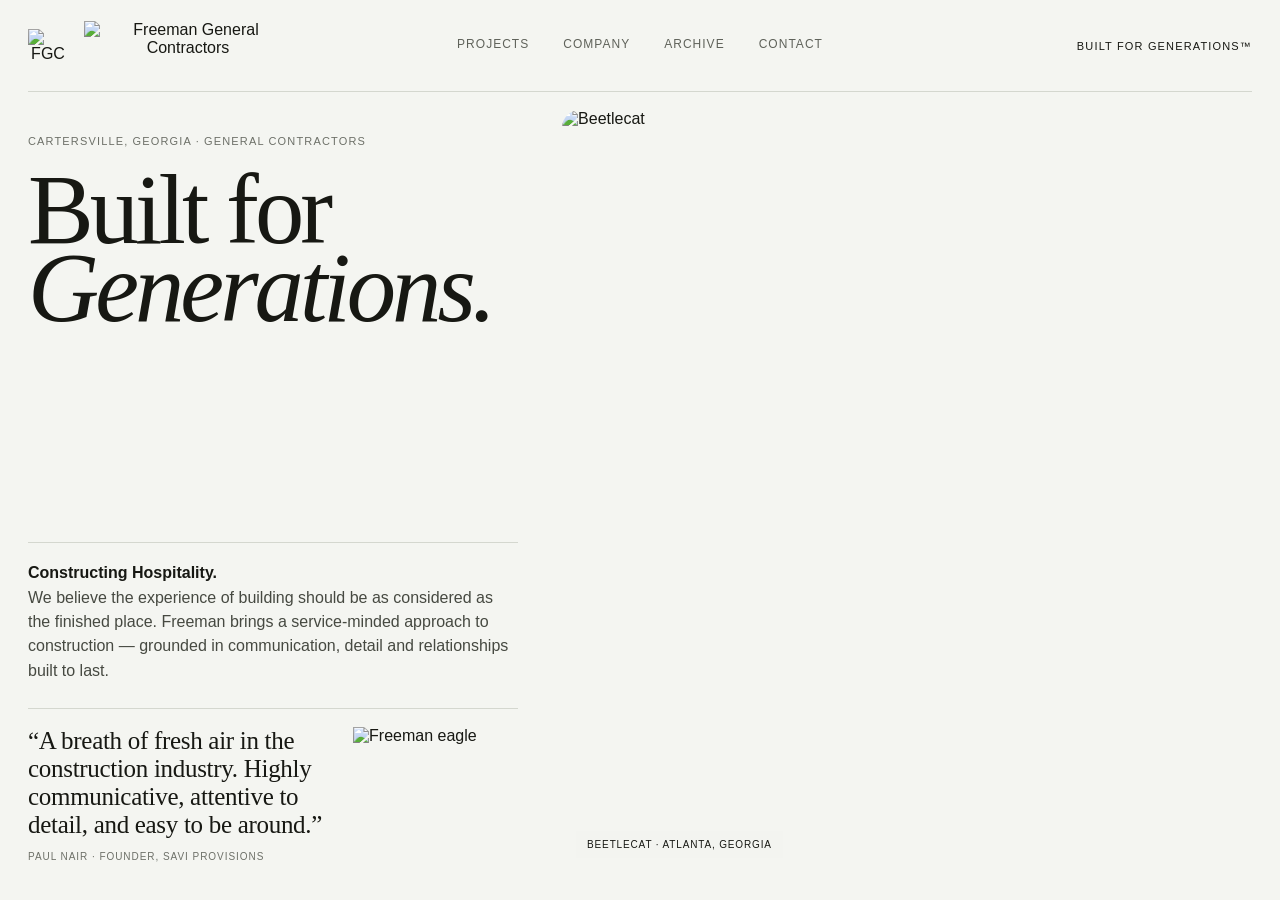
==== index.html @ c0920513 "Bump project audit assets" ====
<!doctype html>
<html lang="en">
<head>
<meta charset="utf-8">
<meta name="viewport" content="width=device-width,initial-scale=1,viewport-fit=cover">
<title>Freeman General Contractors — Built For Generations™</title>
<link rel="icon" href="favicon.ico?v=projectaudit1" sizes="any">
<link rel="icon" type="image/svg+xml" href="favicon.svg?v=projectaudit1">
<link rel="icon" type="image/png" sizes="32x32" href="favicon-32x32.png?v=projectaudit1">
<link rel="icon" type="image/png" sizes="16x16" href="favicon-16x16.png?v=projectaudit1">
<link rel="apple-touch-icon" sizes="180x180" href="apple-touch-icon.png?v=projectaudit1">
<link rel="shortcut icon" href="favicon.ico?v=projectaudit1">
<link rel="stylesheet" href="styles.css?v=projectaudit1">
</head>
<body>
<div class="site">
<header>
  <button class="brand" id="homeBtn" aria-label="Freeman General Contractors home"><img class="mark" src="https://cdn.prod.website-files.com/666b9585b7fd3bd24dfbba73/69010b8d9ae70d8e5846b9e2_FGC%20Logomark.svg" alt="FGC"><img class="logo" src="https://cdn.prod.website-files.com/666b9585b7fd3bd24dfbba73/6901620dbf625b7a19881f17_Freeman%20General%20Contractors%20Logotype.svg" alt="Freeman General Contractors" width="208" height="49"></button>
  <nav><button data-view="projects">Projects</button><button data-view="company">Company</button><button data-view="archive">Archive</button><button data-view="contact">Contact</button></nav>
  <div class="header-mark">Built For Generations™</div>
</header>
<main class="stage">
<section class="view active" id="home"><div class="home"><div class="home-copy"><div class="micro">Cartersville, Georgia · General Contractors</div><h1>Built for<br><em>Generations.</em></h1><div class="manifesto"><b>Constructing Hospitality.</b><br>We believe the experience of building should be as considered as the finished place. Freeman brings a service-minded approach to construction — grounded in communication, detail and relationships built to last.</div><div class="home-lower"><blockquote>“A breath of fresh air in the construction industry. Highly communicative, attentive to detail, and easy to be around.”<cite>Paul Nair · Founder, Savi Provisions</cite></blockquote><img src="https://cdn.prod.website-files.com/666b9585b7fd3bd24dfbba73/6904f319ecdcf81821e678cb_Red%20Freeman%20Eagle.svg" alt="Freeman eagle"></div></div><div class="home-image"><img src="https://cdn.prod.website-files.com/666b9585b7fd3bd24dfbba73/690112c66907ba02f5612747_Beetlecat%20Thumb%20Freeman%20General%20Contractors_HP.jpg" alt="Beetlecat"><div class="cap">Beetlecat · Atlanta, Georgia</div></div></div></section>
<section class="view" id="projects"><div class="projects"><aside class="proj-list"><div class="micro">Projects · 09</div><h2>Selected Work.</h2><div class="proj-list-items" id="projectList"></div><div class="proj-philosophy"><b>Constructing<br>Hospitality.</b><i>Built For Generations™</i></div></aside><section class="proj-info"><div class="micro" id="pTop"></div><h1 id="pName"></h1><div class="summary" id="pSummary"></div><img class="eagle" src="https://cdn.prod.website-files.com/666b9585b7fd3bd24dfbba73/6904f319ecdcf81821e678cb_Red%20Freeman%20Eagle.svg" alt=""><div class="quickfacts" id="quickfacts"></div><button class="fullrecord" id="recordOpen">View project record</button></section><section class="proj-image"><img id="pImage" alt=""><div class="cap" id="pCap"></div></section></div></section>
<section class="view" id="company"><div class="company"><section class="company-intro"><div class="micro">Company</div><h1>Relationships<br>are the bedrock.</h1><p>Respect, integrity and commitment shape every relationship — with <em>clients, craftspeople, suppliers, architects and engineers.</em></p><img src="https://cdn.prod.website-files.com/666b9585b7fd3bd24dfbba73/6904f319ecdcf81821e678cb_Red%20Freeman%20Eagle.svg" alt=""></section><section class="company-panel"><div class="subnav"><button class="active" data-sub="overview">Overview</button><button data-sub="services">Services</button><button data-sub="team">Founder</button><button data-sub="faqs">FAQs</button></div><div><div class="subview active" id="overview"><div class="overview-grid"><div><h3>Built through relationships.</h3><p>Freeman approaches every project with the same standards we value personally: respect, integrity and commitment. Strong work begins with trust — among the client, design team, trades and builder.</p></div><div><h3>Construction as service.</h3><p>Constructing Hospitality is our belief that how a project is built matters. Clear communication, thoughtful coordination and attention to detail should define the process as much as the finished work.</p></div></div></div><div class="subview" id="services"><div class="service-list" id="servicesList"></div></div><div class="subview" id="team"><div class="founder-layout"><div class="founder-photo"><img src="https://cdn.prod.website-files.com/666b9585b7fd3bd24dfbba73/6904f4355f384508023b1b5f_586fac66beb6bf631c2b0ccec63dc2b7_Gabe%20Freeman%20General%20Contractors_HP.jpg?v=verified" alt="Gabe Freeman"></div><div class="founder-copy"><div class="people-tabs" id="peopleTabs"></div><div class="person"><h3 id="personName"></h3><div class="role" id="personRole"></div><p id="personCopy"></p></div></div></div></div><div class="subview" id="faqs"><div class="faq-list" id="faqList"></div></div></div></section></div></section>
<section class="view" id="archive"><div class="archive"><div class="archive-head"><h1>Archive.</h1><span>From the field · ongoing</span></div><div class="archive-grid" id="archiveGrid"></div></div></section>
<section class="view" id="contact"><div class="contact"><section class="contact-copy"><div class="micro">Contact</div><h1>Tell us what<br>you’re building.</h1><p>Residential, commercial and hospitality projects begin with a conversation.</p><div class="contact-meta">Tel. 706.263.3348<br>gabe@freemangc.com<br><br>Cartersville, Georgia<br>Built For Generations™</div></section><section class="form"><input class="field" placeholder="Full Name*"><input class="field" placeholder="Email*"><input class="field full" placeholder="Phone Number*"><div class="ptype"><button class="active">Residential</button><button>Commercial</button><button>Other</button></div><textarea class="field full" placeholder="Tell us about the project"></textarea><button class="send">Send inquiry ↗</button></section></div></section>
<div class="record" id="record"><div class="record-gallery"><div class="record-main"><img id="recordMain" alt=""></div><div class="thumbs" id="thumbs"></div></div><div class="record-copy"><button class="record-close" id="recordClose">← Projects</button><div class="micro" id="recordTop"></div><h2 id="recordName"></h2><div class="desc" id="recordDesc"></div><div class="more" id="recordMore"></div><div class="record-quote" id="recordQuote"></div><div class="credits" id="credits"></div></div></div>
</main></div>
<script src="app.js?v=projectaudit1"></script>
<script>if(typeof people!=='undefined'){people.splice(1);if(window.peopleTabs)peopleTabs.innerHTML='';if(typeof showPerson==='function')showPerson(0);}</script>
</body></html>
---- styles.css ----
:root{--paper:#f4f5f1;--ink:#171813;--muted:#6d7068;--rule:#d4d7cf;--red:#ef3e23;--black:#11120e}
*{box-sizing:border-box}html,body{margin:0;width:100%;height:100%;overflow:hidden;background:var(--paper);color:var(--ink)}body{font-family:"Helvetica Neue",Helvetica,Arial,sans-serif;-webkit-font-smoothing:antialiased;font-kerning:normal;text-rendering:optimizeLegibility}button,input,textarea{font:inherit}button{cursor:pointer;color:inherit}.micro{font-size:11px;line-height:1.35;letter-spacing:.105em;text-transform:uppercase;color:var(--muted)}.site{height:100svh;min-height:720px;padding:0 28px;display:grid;grid-template-rows:92px 1fr}header{display:grid;grid-template-columns:1fr auto 1fr;align-items:center;border-bottom:1px solid var(--rule)}.brand{border:0;background:none;padding:0;justify-self:start;display:flex;align-items:center;gap:16px}.brand .mark{width:40px;height:auto;display:block;flex:none}.brand .logo{width:208px!important;height:49px!important;display:block;flex:none}nav{display:flex;gap:34px}nav button{border:0;background:none;padding:5px 0 8px;font-size:12px;letter-spacing:.085em;text-transform:uppercase;color:#5f625a;border-bottom:1px solid transparent}nav button.active{color:var(--ink);border-color:var(--red)}.header-mark{justify-self:end;font-size:11px;letter-spacing:.105em;text-transform:uppercase;color:var(--ink)}.stage{position:relative;min-height:0}.view{position:absolute;inset:0;opacity:0;pointer-events:none;transition:opacity .28s ease}.view.active{opacity:1;pointer-events:auto}.home{height:100%;display:grid;grid-template-columns:42% 58%;gap:20px;padding:18px 0 28px}.home-copy{padding:24px 24px 8px 0;display:flex;flex-direction:column}.home-copy h1{font-family:Baskerville,"Iowan Old Style",Georgia,serif;font-weight:400;font-size:clamp(80px,7.7vw,128px);line-height:.79;letter-spacing:-.04em;margin:22px 0 0;max-width:6.7ch}.home-copy h1 em{font-style:italic;font-weight:400}.home-copy .manifesto{margin-top:auto;border-top:1px solid var(--rule);padding-top:18px;max-width:560px;font-size:16px;line-height:1.52;color:#464941}.home-copy .manifesto b{color:var(--ink);font-weight:600}.home-lower{margin-top:25px;border-top:1px solid var(--rule);padding-top:18px;display:grid;grid-template-columns:1fr 165px;gap:28px;align-items:start}.home-lower blockquote{font-family:Baskerville,Georgia,serif;font-size:25px;line-height:1.12;letter-spacing:-.012em;margin:0}.home-lower cite{display:block;margin-top:11px;font:10px/1.4 Arial,sans-serif;letter-spacing:.095em;text-transform:uppercase;color:var(--muted)}.home-lower img{width:150px}.home-image{position:relative;overflow:hidden;border-radius:18px}.home-image img{width:100%;height:100%;object-fit:cover;display:block}.home-image .cap,.proj-image .cap{position:absolute;left:14px;bottom:14px;background:rgba(244,245,241,.94);padding:8px 11px;font-size:10px;letter-spacing:.085em;text-transform:uppercase}.projects{height:100%;display:grid;grid-template-columns:19% 31% 50%;padding-bottom:26px}.proj-list{padding:30px 28px 0 0;border-right:1px solid var(--rule);display:flex;flex-direction:column;min-height:0}.proj-list h2{font-family:Baskerville,Georgia,serif;font-size:34px;line-height:1;font-weight:400;letter-spacing:-.02em;margin:10px 0 18px}.proj-list-items{border-top:1px solid var(--rule)}.proj-btn{width:100%;height:43px;border:0;border-bottom:1px solid rgba(212,215,207,.72);background:none;padding:0;display:grid;grid-template-columns:24px 1fr;align-items:center;gap:4px;text-align:left}.proj-btn .n{font-size:9px;color:#999c94}.proj-btn .nm{font-family:Baskerville,Georgia,serif;font-size:14px;white-space:nowrap;overflow:hidden;text-overflow:ellipsis}.proj-btn.active .nm{color:var(--red)}.proj-philosophy{display:none}.proj-info{padding:34px 42px 14px;display:flex;flex-direction:column;min-width:0}.proj-info h1{font-family:Baskerville,Georgia,serif;font-size:clamp(68px,5.4vw,92px);line-height:.84;font-weight:400;letter-spacing:-.035em;margin:22px 0 25px;max-width:8ch}.proj-info .summary{font-size:16px;line-height:1.52;color:#484b43;max-width:500px;display:-webkit-box;-webkit-line-clamp:4;-webkit-box-orient:vertical;overflow:hidden}.proj-info .eagle{display:none}.quickfacts{margin-top:auto;border-top:1px solid var(--rule);display:grid;grid-template-columns:1fr 1fr;column-gap:30px}.qf{padding:14px 0 13px;border-bottom:1px solid var(--rule)}.qf:nth-child(n+3){display:none}.qf .k{font-size:10px;letter-spacing:.085em;text-transform:uppercase;color:var(--muted)}.qf .v{font-size:14px;line-height:1.25;margin-top:5px}.fullrecord{margin-top:18px;align-self:flex-start;border:0;background:none;padding:0;font-size:11px;letter-spacing:.075em;text-transform:uppercase}.fullrecord::after{content:' →';color:var(--red);font-size:14px}.proj-image{margin-top:18px;position:relative;overflow:hidden;border-radius:18px}.proj-image img{width:100%;height:100%;object-fit:cover;display:block;transition:opacity .18s}.record{position:absolute;inset:0;z-index:30;background:var(--paper);display:grid;grid-template-columns:62% 38%;opacity:0;pointer-events:none;transition:opacity .22s}.record.open{opacity:1;pointer-events:auto}.record-gallery{padding:18px 18px 26px 0;display:grid;grid-template-rows:1fr 112px;gap:8px;min-height:0}.record-main{overflow:hidden;border-radius:18px}.record-main img{width:100%;height:100%;object-fit:cover}.thumbs{display:grid;grid-template-columns:repeat(4,1fr);gap:8px}.thumb{border:0;padding:0;background:#ddd;overflow:hidden;border-radius:8px}.thumb img{width:100%;height:100%;object-fit:cover}.record-copy{border-left:1px solid var(--rule);padding:32px 34px 26px;display:flex;flex-direction:column}.record-close{align-self:flex-start;border:0;background:none;padding:0 0 5px;border-bottom:1px solid var(--ink);font-size:11px;letter-spacing:.09em;text-transform:uppercase}.record-copy h2{font-family:Baskerville,Georgia,serif;font-size:clamp(50px,4vw,70px);line-height:.88;font-weight:400;letter-spacing:-.028em;margin:32px 0 18px}.record-copy .desc{font-size:14px;line-height:1.55;color:#494c44}.record-copy .more{font-size:13px;line-height:1.55;color:#64675f;margin-top:10px}.record-quote{font-family:Baskerville,Georgia,serif;font-size:19px;line-height:1.22;margin-top:16px}.credits{margin-top:auto;border-top:1px solid var(--rule);padding-top:13px;display:grid;grid-template-columns:1fr 1fr;gap:11px 18px}.credit .k{font-size:10px;text-transform:uppercase;letter-spacing:.085em;color:var(--muted)}.credit .v{font-size:13px;margin-top:4px}.company{height:100%;display:grid;grid-template-columns:35% 65%;padding-bottom:26px}.company-intro{padding:38px 38px 22px 0;border-right:1px solid var(--rule);display:flex;flex-direction:column}.company-intro h1{font-family:Baskerville,Georgia,serif;font-size:clamp(56px,4.9vw,80px);line-height:.87;font-weight:400;letter-spacing:-.03em;margin:16px 0 26px}.company-intro p{font-family:Baskerville,Georgia,serif;font-size:26px;line-height:1.15;letter-spacing:-.012em}.company-intro p em{font-style:normal;color:var(--red)}.company-intro img{margin-top:auto;width:145px}.company-panel{padding:32px 0 0 38px;display:grid;grid-template-rows:44px 1fr}.subnav{display:flex;gap:24px;border-bottom:1px solid var(--rule)}.subnav button{border:0;background:none;padding:0 0 11px;font-size:11px;letter-spacing:.09em;text-transform:uppercase;color:var(--muted)}.subnav button.active{color:var(--red)}.subview{display:none;height:100%;padding-top:26px}.subview.active{display:block}.overview-grid{display:grid;grid-template-columns:1fr 1fr;gap:32px;height:100%}.overview-grid h3{font-family:Baskerville,Georgia,serif;font-size:33px;font-weight:400;margin:0 0 12px}.overview-grid p{font-size:15px;line-height:1.58;color:#50534b}.service-list{display:grid;grid-template-columns:1fr 1fr;gap:14px;height:100%}.service-card{border-top:1px solid var(--rule);padding:17px 16px 13px 0}.service-card h3{font-family:Baskerville,Georgia,serif;font-size:29px;font-weight:400;margin:0 0 12px}.service-card p{font-size:14px;line-height:1.55;color:#50534b}.founder-layout{height:100%;display:grid;grid-template-columns:48% 52%;gap:30px;min-height:0;align-items:center}.founder-photo{height:min(100%,620px);overflow:hidden;border-radius:16px;background:#ecece7;display:flex;align-items:center;justify-content:center}.founder-photo img{width:100%;height:100%;object-fit:contain;object-position:center center;display:block}.founder-copy{padding:10px 20px 20px 0;display:flex;flex-direction:column;justify-content:center}.people-tabs{display:none}.person h3{font-family:Baskerville,Georgia,serif;font-size:60px;font-weight:400;letter-spacing:-.028em;margin:0}.person .role{color:var(--red);font-size:11px;letter-spacing:.09em;text-transform:uppercase;margin:8px 0 19px}.person p{font-size:15px;line-height:1.58;color:#50534b;max-width:520px}.faq-list{display:grid;grid-template-columns:1fr 1fr;gap:0 34px}.faq-item{border-top:1px solid var(--rule);padding:15px 0}.faq-item h4{font-size:15px;margin:0 0 8px}.faq-item p{font-size:13px;line-height:1.55;color:#55584f;margin:0}.archive{height:100%;padding:20px 0 28px;display:grid;grid-template-rows:52px 1fr}.archive-head{display:flex;align-items:center;justify-content:space-between}.archive-head h1{font-family:Baskerville,Georgia,serif;font-size:36px;font-weight:400;margin:0}.archive-head span{font-size:11px;letter-spacing:.09em;text-transform:uppercase;color:var(--muted)}.archive-grid{display:grid;grid-template-columns:repeat(6,1fr);grid-template-rows:repeat(4,1fr);gap:7px;min-height:0}.archive-cell{border:0;padding:0;overflow:hidden;background:#ddd;position:relative;border-radius:8px}.archive-cell img{width:100%;height:100%;object-fit:cover;display:block}.archive-cell span{position:absolute;top:7px;left:7px;background:rgba(244,245,241,.92);padding:4px 6px;font-size:9px}.contact{height:100%;display:grid;grid-template-columns:46% 54%;padding:24px 0 30px}.contact-copy{padding:28px 54px 10px 0;border-right:1px solid var(--rule)}.contact-copy h1{font-family:Baskerville,Georgia,serif;font-size:clamp(64px,5.8vw,96px);line-height:.84;font-weight:400;letter-spacing:-.035em;margin:13px 0 24px}.contact-copy p{font-size:16px;line-height:1.55;color:#50534b;max-width:500px}.contact-meta{margin-top:42px;border-top:1px solid var(--rule);padding-top:17px;font-size:14px;line-height:1.85}.form{padding:30px 0 0 50px;display:grid;grid-template-columns:1fr 1fr;gap:19px 22px;align-content:start}.field{border:0;border-bottom:1px solid var(--rule);background:none;padding:11px 0;font-size:14px;outline:none}.field.full{grid-column:1/3}textarea.field{height:92px;resize:none}.ptype{grid-column:1/3;display:flex;gap:8px}.ptype button{border:1px solid var(--rule);background:none;padding:9px 13px;font-size:11px;text-transform:uppercase;letter-spacing:.085em}.ptype button.active{background:var(--ink);color:white}.send{grid-column:1/3;justify-self:start;border:0;background:var(--red);color:white;padding:12px 19px;font-size:11px;text-transform:uppercase;letter-spacing:.09em}@media(max-width:1000px){.site{padding:0 16px;grid-template-rows:84px 1fr}nav{gap:16px}.brand .logo{width:176px!important;height:auto!important}.projects{grid-template-columns:22% 32% 46%}.home{grid-template-columns:44% 56%}.home-copy h1{font-size:76px}.proj-info{padding-left:28px;padding-right:28px}.proj-info h1{font-size:62px}.founder-layout{grid-template-columns:46% 54%;gap:20px}.person h3{font-size:48px}}
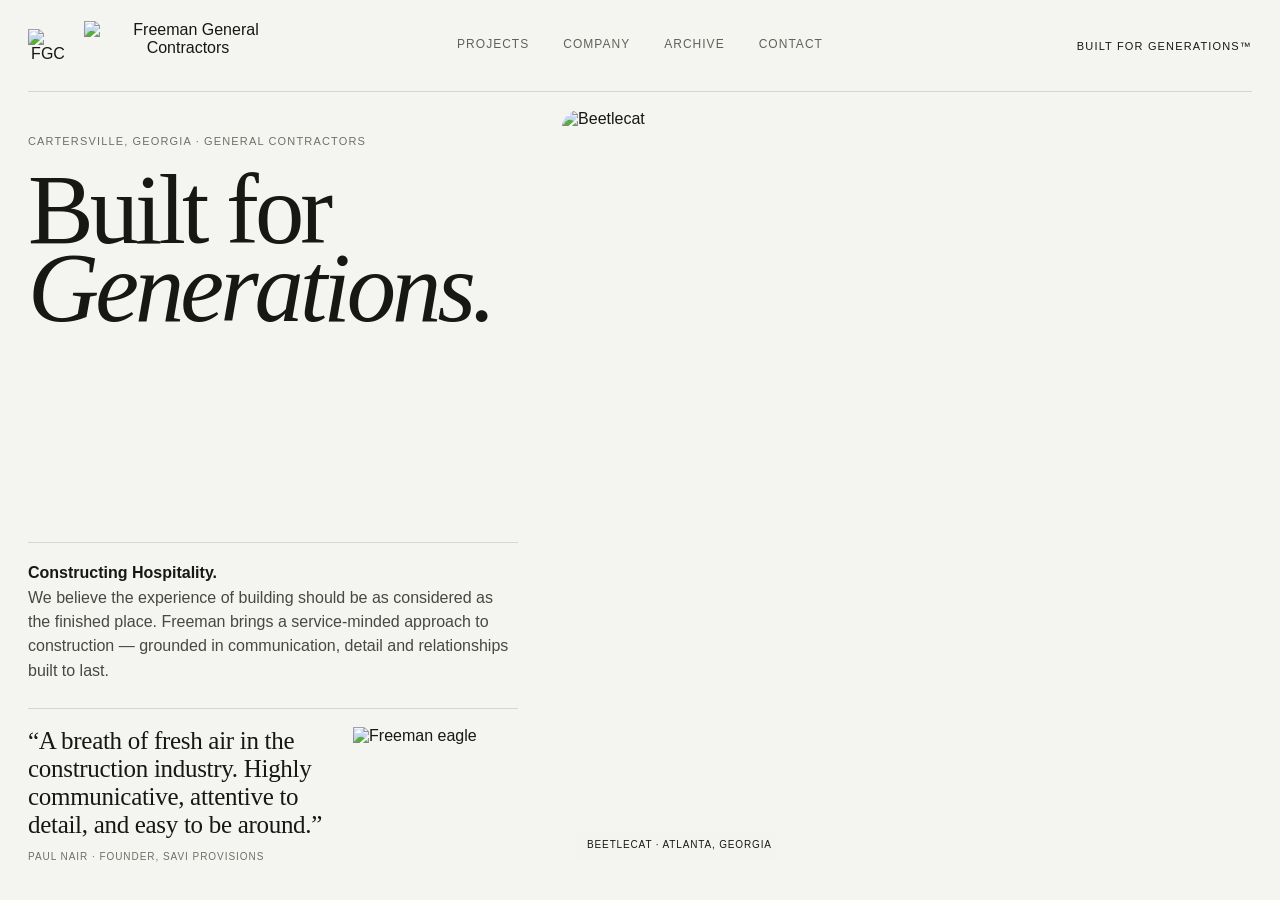
==== commit 5ef67720: "Remove project record CTA from visible Projects experience" ====
--- a/index.html
+++ b/index.html
@@ -4,13 +4,23 @@
 <meta charset="utf-8">
 <meta name="viewport" content="width=device-width,initial-scale=1,viewport-fit=cover">
 <title>Freeman General Contractors — Built For Generations™</title>
-<link rel="icon" href="favicon.ico?v=projectaudit1" sizes="any">
-<link rel="icon" type="image/svg+xml" href="favicon.svg?v=projectaudit1">
-<link rel="icon" type="image/png" sizes="32x32" href="favicon-32x32.png?v=projectaudit1">
-<link rel="icon" type="image/png" sizes="16x16" href="favicon-16x16.png?v=projectaudit1">
-<link rel="apple-touch-icon" sizes="180x180" href="apple-touch-icon.png?v=projectaudit1">
-<link rel="shortcut icon" href="favicon.ico?v=projectaudit1">
-<link rel="stylesheet" href="styles.css?v=projectaudit1">
+<link rel="icon" href="favicon.ico?v=projectflat3" sizes="any">
+<link rel="icon" type="image/svg+xml" href="favicon.svg?v=projectflat3">
+<link rel="icon" type="image/png" sizes="32x32" href="favicon-32x32.png?v=projectflat3">
+<link rel="icon" type="image/png" sizes="16x16" href="favicon-16x16.png?v=projectflat3">
+<link rel="apple-touch-icon" sizes="180x180" href="apple-touch-icon.png?v=projectflat3">
+<link rel="shortcut icon" href="favicon.ico?v=projectflat3">
+<link rel="stylesheet" href="styles.css?v=projectflat3">
+<style>
+.fullrecord,.record{display:none!important}
+.proj-info{padding-bottom:20px}
+.proj-info .summary{display:block;-webkit-line-clamp:unset;overflow:visible;max-width:500px;margin-bottom:12px}
+.project-commentary{font-family:Baskerville,Georgia,serif;font-size:17px;line-height:1.26;color:#6b6258;max-width:500px;margin:0 0 12px;padding-top:12px;border-top:1px solid rgba(212,215,207,.75)}
+.project-quote{font-family:Baskerville,Georgia,serif;font-size:16px;line-height:1.25;font-style:italic;color:#2d2f29;max-width:500px;margin:0 0 10px}
+.quickfacts{margin-top:auto;grid-template-columns:1fr 1fr;column-gap:24px}
+.qf{padding:8px 0 7px}.qf:nth-child(n+3){display:block}.qf .k{font-size:9px}.qf .v{font-size:12px;line-height:1.2}
+@media(max-width:1000px){.project-commentary{font-size:15px}.project-quote{font-size:14px}.qf:nth-child(n+5){display:none}}
+</style>
 </head>
 <body>
 <div class="site">
@@ -21,12 +31,22 @@
 </header>
 <main class="stage">
 <section class="view active" id="home"><div class="home"><div class="home-copy"><div class="micro">Cartersville, Georgia · General Contractors</div><h1>Built for<br><em>Generations.</em></h1><div class="manifesto"><b>Constructing Hospitality.</b><br>We believe the experience of building should be as considered as the finished place. Freeman brings a service-minded approach to construction — grounded in communication, detail and relationships built to last.</div><div class="home-lower"><blockquote>“A breath of fresh air in the construction industry. Highly communicative, attentive to detail, and easy to be around.”<cite>Paul Nair · Founder, Savi Provisions</cite></blockquote><img src="https://cdn.prod.website-files.com/666b9585b7fd3bd24dfbba73/6904f319ecdcf81821e678cb_Red%20Freeman%20Eagle.svg" alt="Freeman eagle"></div></div><div class="home-image"><img src="https://cdn.prod.website-files.com/666b9585b7fd3bd24dfbba73/690112c66907ba02f5612747_Beetlecat%20Thumb%20Freeman%20General%20Contractors_HP.jpg" alt="Beetlecat"><div class="cap">Beetlecat · Atlanta, Georgia</div></div></div></section>
-<section class="view" id="projects"><div class="projects"><aside class="proj-list"><div class="micro">Projects · 09</div><h2>Selected Work.</h2><div class="proj-list-items" id="projectList"></div><div class="proj-philosophy"><b>Constructing<br>Hospitality.</b><i>Built For Generations™</i></div></aside><section class="proj-info"><div class="micro" id="pTop"></div><h1 id="pName"></h1><div class="summary" id="pSummary"></div><img class="eagle" src="https://cdn.prod.website-files.com/666b9585b7fd3bd24dfbba73/6904f319ecdcf81821e678cb_Red%20Freeman%20Eagle.svg" alt=""><div class="quickfacts" id="quickfacts"></div><button class="fullrecord" id="recordOpen">View project record</button></section><section class="proj-image"><img id="pImage" alt=""><div class="cap" id="pCap"></div></section></div></section>
+<section class="view" id="projects"><div class="projects"><aside class="proj-list"><div class="micro">Projects · 09</div><h2>Selected Work.</h2><div class="proj-list-items" id="projectList"></div><div class="proj-philosophy"><b>Constructing<br>Hospitality.</b><i>Built For Generations™</i></div></aside><section class="proj-info"><div class="micro" id="pTop"></div><h1 id="pName"></h1><div class="summary" id="pSummary"></div><div class="project-commentary" id="pDetails"></div><div class="project-quote" id="pQuote"></div><img class="eagle" src="https://cdn.prod.website-files.com/666b9585b7fd3bd24dfbba73/6904f319ecdcf81821e678cb_Red%20Freeman%20Eagle.svg" alt=""><div class="quickfacts" id="quickfacts"></div><button class="fullrecord" id="recordOpen" tabindex="-1" aria-hidden="true"></button></section><section class="proj-image"><img id="pImage" alt=""><div class="cap" id="pCap"></div></section></div></section>
 <section class="view" id="company"><div class="company"><section class="company-intro"><div class="micro">Company</div><h1>Relationships<br>are the bedrock.</h1><p>Respect, integrity and commitment shape every relationship — with <em>clients, craftspeople, suppliers, architects and engineers.</em></p><img src="https://cdn.prod.website-files.com/666b9585b7fd3bd24dfbba73/6904f319ecdcf81821e678cb_Red%20Freeman%20Eagle.svg" alt=""></section><section class="company-panel"><div class="subnav"><button class="active" data-sub="overview">Overview</button><button data-sub="services">Services</button><button data-sub="team">Founder</button><button data-sub="faqs">FAQs</button></div><div><div class="subview active" id="overview"><div class="overview-grid"><div><h3>Built through relationships.</h3><p>Freeman approaches every project with the same standards we value personally: respect, integrity and commitment. Strong work begins with trust — among the client, design team, trades and builder.</p></div><div><h3>Construction as service.</h3><p>Constructing Hospitality is our belief that how a project is built matters. Clear communication, thoughtful coordination and attention to detail should define the process as much as the finished work.</p></div></div></div><div class="subview" id="services"><div class="service-list" id="servicesList"></div></div><div class="subview" id="team"><div class="founder-layout"><div class="founder-photo"><img src="https://cdn.prod.website-files.com/666b9585b7fd3bd24dfbba73/6904f4355f384508023b1b5f_586fac66beb6bf631c2b0ccec63dc2b7_Gabe%20Freeman%20General%20Contractors_HP.jpg?v=verified" alt="Gabe Freeman"></div><div class="founder-copy"><div class="people-tabs" id="peopleTabs"></div><div class="person"><h3 id="personName"></h3><div class="role" id="personRole"></div><p id="personCopy"></p></div></div></div></div><div class="subview" id="faqs"><div class="faq-list" id="faqList"></div></div></div></section></div></section>
 <section class="view" id="archive"><div class="archive"><div class="archive-head"><h1>Archive.</h1><span>From the field · ongoing</span></div><div class="archive-grid" id="archiveGrid"></div></div></section>
 <section class="view" id="contact"><div class="contact"><section class="contact-copy"><div class="micro">Contact</div><h1>Tell us what<br>you’re building.</h1><p>Residential, commercial and hospitality projects begin with a conversation.</p><div class="contact-meta">Tel. 706.263.3348<br>gabe@freemangc.com<br><br>Cartersville, Georgia<br>Built For Generations™</div></section><section class="form"><input class="field" placeholder="Full Name*"><input class="field" placeholder="Email*"><input class="field full" placeholder="Phone Number*"><div class="ptype"><button class="active">Residential</button><button>Commercial</button><button>Other</button></div><textarea class="field full" placeholder="Tell us about the project"></textarea><button class="send">Send inquiry ↗</button></section></div></section>
-<div class="record" id="record"><div class="record-gallery"><div class="record-main"><img id="recordMain" alt=""></div><div class="thumbs" id="thumbs"></div></div><div class="record-copy"><button class="record-close" id="recordClose">← Projects</button><div class="micro" id="recordTop"></div><h2 id="recordName"></h2><div class="desc" id="recordDesc"></div><div class="more" id="recordMore"></div><div class="record-quote" id="recordQuote"></div><div class="credits" id="credits"></div></div></div>
+<div class="record" id="record" aria-hidden="true"><div class="record-gallery"><div class="record-main"><img id="recordMain" alt=""></div><div class="thumbs" id="thumbs"></div></div><div class="record-copy"><button class="record-close" id="recordClose">← Projects</button><div class="micro" id="recordTop"></div><h2 id="recordName"></h2><div class="desc" id="recordDesc"></div><div class="more" id="recordMore"></div><div class="record-quote" id="recordQuote"></div><div class="credits" id="credits"></div></div></div>
 </main></div>
-<script src="app.js?v=projectaudit1"></script>
-<script>if(typeof people!=='undefined'){people.splice(1);if(window.peopleTabs)peopleTabs.innerHTML='';if(typeof showPerson==='function')showPerson(0);}</script>
+<script src="app.js?v=projectflat3"></script>
+<script>
+if(typeof people!=='undefined'){people.splice(1);if(window.peopleTabs)peopleTabs.innerHTML='';if(typeof showPerson==='function')showPerson(0);}
+if(typeof projects!=='undefined'){
+  showProject=function(i){
+    current=i;const p=projects[i];
+    [...plist.children].forEach((b,j)=>b.classList.toggle('active',j===i));
+    pTop.textContent=`${p.location} · ${p.type} · Project ${String(i+1).padStart(2,'0')} / 09`;
+    pName.textContent=p.name;pSummary.textContent=p.summary||'';pDetails.textContent=p.details||'';pDetails.style.display=p.details?'block':'none';pQuote.textContent=p.quote?`“${p.quote}”`:'';pQuote.style.display=p.quote?'block':'none';pImage.style.opacity=0;setTimeout(()=>{pImage.src=p.images[0];pImage.style.opacity=1},60);pCap.textContent=`${p.name} · ${p.location}`;quickfacts.innerHTML=p.credits.map(x=>`<div class="qf"><div class="k">${x[0]}</div><div class="v">${x[1]}</div></div>`).join('');
+  };showProject(current||0);
+}
+</script>
 </body></html>
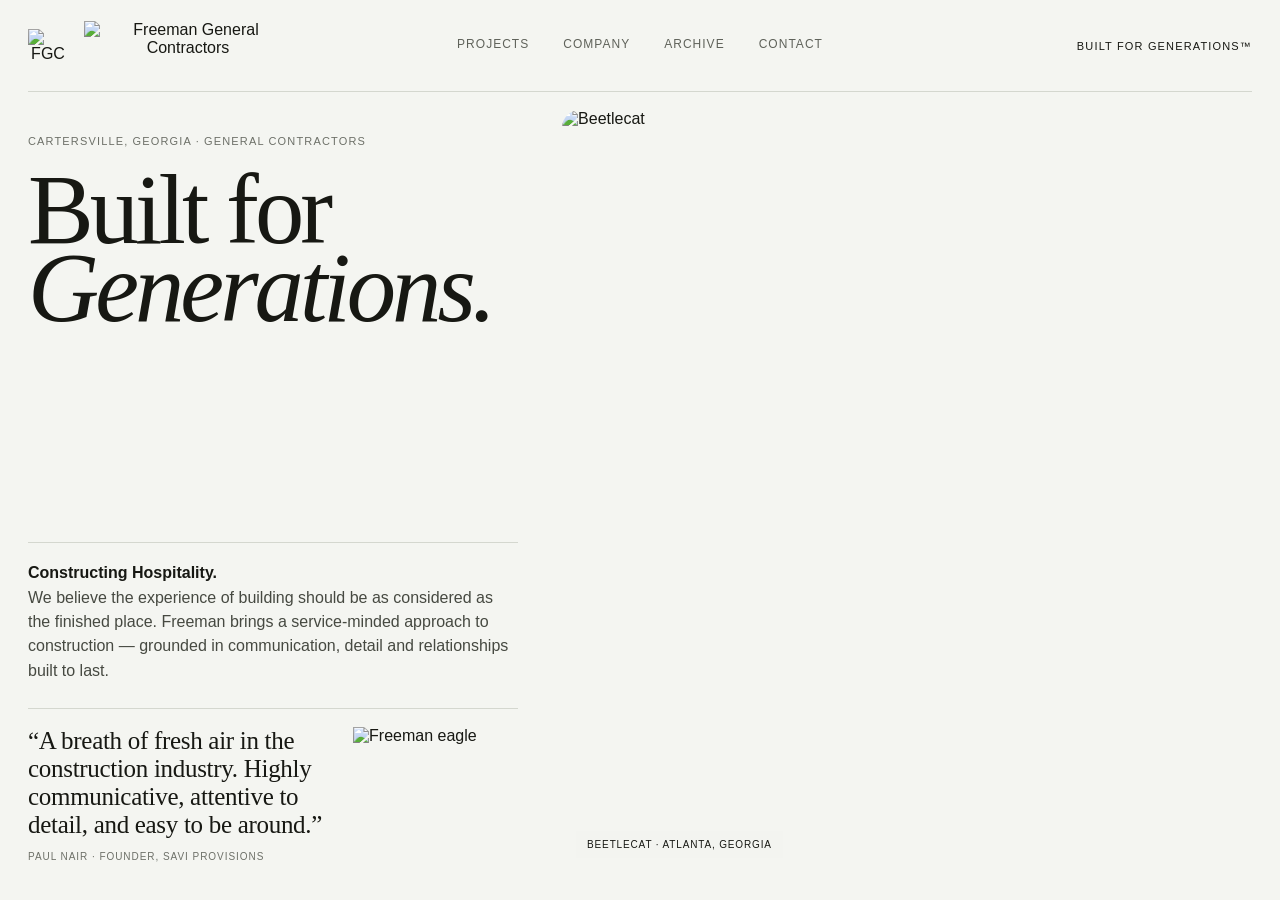
==== commit 5072fdeb: "Remove project record UI completely" ====
--- a/index.html
+++ b/index.html
@@ -4,15 +4,14 @@
 <meta charset="utf-8">
 <meta name="viewport" content="width=device-width,initial-scale=1,viewport-fit=cover">
 <title>Freeman General Contractors — Built For Generations™</title>
-<link rel="icon" href="favicon.ico?v=projectflat3" sizes="any">
-<link rel="icon" type="image/svg+xml" href="favicon.svg?v=projectflat3">
-<link rel="icon" type="image/png" sizes="32x32" href="favicon-32x32.png?v=projectflat3">
-<link rel="icon" type="image/png" sizes="16x16" href="favicon-16x16.png?v=projectflat3">
-<link rel="apple-touch-icon" sizes="180x180" href="apple-touch-icon.png?v=projectflat3">
-<link rel="shortcut icon" href="favicon.ico?v=projectflat3">
-<link rel="stylesheet" href="styles.css?v=projectflat3">
+<link rel="icon" href="favicon.ico?v=projectflat4" sizes="any">
+<link rel="icon" type="image/svg+xml" href="favicon.svg?v=projectflat4">
+<link rel="icon" type="image/png" sizes="32x32" href="favicon-32x32.png?v=projectflat4">
+<link rel="icon" type="image/png" sizes="16x16" href="favicon-16x16.png?v=projectflat4">
+<link rel="apple-touch-icon" sizes="180x180" href="apple-touch-icon.png?v=projectflat4">
+<link rel="shortcut icon" href="favicon.ico?v=projectflat4">
+<link rel="stylesheet" href="styles.css?v=projectflat4">
 <style>
-.fullrecord,.record{display:none!important}
 .proj-info{padding-bottom:20px}
 .proj-info .summary{display:block;-webkit-line-clamp:unset;overflow:visible;max-width:500px;margin-bottom:12px}
 .project-commentary{font-family:Baskerville,Georgia,serif;font-size:17px;line-height:1.26;color:#6b6258;max-width:500px;margin:0 0 12px;padding-top:12px;border-top:1px solid rgba(212,215,207,.75)}
@@ -31,13 +30,15 @@
 </header>
 <main class="stage">
 <section class="view active" id="home"><div class="home"><div class="home-copy"><div class="micro">Cartersville, Georgia · General Contractors</div><h1>Built for<br><em>Generations.</em></h1><div class="manifesto"><b>Constructing Hospitality.</b><br>We believe the experience of building should be as considered as the finished place. Freeman brings a service-minded approach to construction — grounded in communication, detail and relationships built to last.</div><div class="home-lower"><blockquote>“A breath of fresh air in the construction industry. Highly communicative, attentive to detail, and easy to be around.”<cite>Paul Nair · Founder, Savi Provisions</cite></blockquote><img src="https://cdn.prod.website-files.com/666b9585b7fd3bd24dfbba73/6904f319ecdcf81821e678cb_Red%20Freeman%20Eagle.svg" alt="Freeman eagle"></div></div><div class="home-image"><img src="https://cdn.prod.website-files.com/666b9585b7fd3bd24dfbba73/690112c66907ba02f5612747_Beetlecat%20Thumb%20Freeman%20General%20Contractors_HP.jpg" alt="Beetlecat"><div class="cap">Beetlecat · Atlanta, Georgia</div></div></div></section>
-<section class="view" id="projects"><div class="projects"><aside class="proj-list"><div class="micro">Projects · 09</div><h2>Selected Work.</h2><div class="proj-list-items" id="projectList"></div><div class="proj-philosophy"><b>Constructing<br>Hospitality.</b><i>Built For Generations™</i></div></aside><section class="proj-info"><div class="micro" id="pTop"></div><h1 id="pName"></h1><div class="summary" id="pSummary"></div><div class="project-commentary" id="pDetails"></div><div class="project-quote" id="pQuote"></div><img class="eagle" src="https://cdn.prod.website-files.com/666b9585b7fd3bd24dfbba73/6904f319ecdcf81821e678cb_Red%20Freeman%20Eagle.svg" alt=""><div class="quickfacts" id="quickfacts"></div><button class="fullrecord" id="recordOpen" tabindex="-1" aria-hidden="true"></button></section><section class="proj-image"><img id="pImage" alt=""><div class="cap" id="pCap"></div></section></div></section>
+<section class="view" id="projects"><div class="projects"><aside class="proj-list"><div class="micro">Projects · 09</div><h2>Selected Work.</h2><div class="proj-list-items" id="projectList"></div><div class="proj-philosophy"><b>Constructing<br>Hospitality.</b><i>Built For Generations™</i></div></aside><section class="proj-info"><div class="micro" id="pTop"></div><h1 id="pName"></h1><div class="summary" id="pSummary"></div><div class="project-commentary" id="pDetails"></div><div class="project-quote" id="pQuote"></div><img class="eagle" src="https://cdn.prod.website-files.com/666b9585b7fd3bd24dfbba73/6904f319ecdcf81821e678cb_Red%20Freeman%20Eagle.svg" alt=""><div class="quickfacts" id="quickfacts"></div></section><section class="proj-image"><img id="pImage" alt=""><div class="cap" id="pCap"></div></section></div></section>
 <section class="view" id="company"><div class="company"><section class="company-intro"><div class="micro">Company</div><h1>Relationships<br>are the bedrock.</h1><p>Respect, integrity and commitment shape every relationship — with <em>clients, craftspeople, suppliers, architects and engineers.</em></p><img src="https://cdn.prod.website-files.com/666b9585b7fd3bd24dfbba73/6904f319ecdcf81821e678cb_Red%20Freeman%20Eagle.svg" alt=""></section><section class="company-panel"><div class="subnav"><button class="active" data-sub="overview">Overview</button><button data-sub="services">Services</button><button data-sub="team">Founder</button><button data-sub="faqs">FAQs</button></div><div><div class="subview active" id="overview"><div class="overview-grid"><div><h3>Built through relationships.</h3><p>Freeman approaches every project with the same standards we value personally: respect, integrity and commitment. Strong work begins with trust — among the client, design team, trades and builder.</p></div><div><h3>Construction as service.</h3><p>Constructing Hospitality is our belief that how a project is built matters. Clear communication, thoughtful coordination and attention to detail should define the process as much as the finished work.</p></div></div></div><div class="subview" id="services"><div class="service-list" id="servicesList"></div></div><div class="subview" id="team"><div class="founder-layout"><div class="founder-photo"><img src="https://cdn.prod.website-files.com/666b9585b7fd3bd24dfbba73/6904f4355f384508023b1b5f_586fac66beb6bf631c2b0ccec63dc2b7_Gabe%20Freeman%20General%20Contractors_HP.jpg?v=verified" alt="Gabe Freeman"></div><div class="founder-copy"><div class="people-tabs" id="peopleTabs"></div><div class="person"><h3 id="personName"></h3><div class="role" id="personRole"></div><p id="personCopy"></p></div></div></div></div><div class="subview" id="faqs"><div class="faq-list" id="faqList"></div></div></div></section></div></section>
 <section class="view" id="archive"><div class="archive"><div class="archive-head"><h1>Archive.</h1><span>From the field · ongoing</span></div><div class="archive-grid" id="archiveGrid"></div></div></section>
 <section class="view" id="contact"><div class="contact"><section class="contact-copy"><div class="micro">Contact</div><h1>Tell us what<br>you’re building.</h1><p>Residential, commercial and hospitality projects begin with a conversation.</p><div class="contact-meta">Tel. 706.263.3348<br>gabe@freemangc.com<br><br>Cartersville, Georgia<br>Built For Generations™</div></section><section class="form"><input class="field" placeholder="Full Name*"><input class="field" placeholder="Email*"><input class="field full" placeholder="Phone Number*"><div class="ptype"><button class="active">Residential</button><button>Commercial</button><button>Other</button></div><textarea class="field full" placeholder="Tell us about the project"></textarea><button class="send">Send inquiry ↗</button></section></div></section>
-<div class="record" id="record" aria-hidden="true"><div class="record-gallery"><div class="record-main"><img id="recordMain" alt=""></div><div class="thumbs" id="thumbs"></div></div><div class="record-copy"><button class="record-close" id="recordClose">← Projects</button><div class="micro" id="recordTop"></div><h2 id="recordName"></h2><div class="desc" id="recordDesc"></div><div class="more" id="recordMore"></div><div class="record-quote" id="recordQuote"></div><div class="credits" id="credits"></div></div></div>
 </main></div>
-<script src="app.js?v=projectflat3"></script>
+<script>
+window.recordOpen={};window.recordClose={};window.record={classList:{add(){},remove(){}}};
+</script>
+<script src="app.js?v=projectflat4"></script>
 <script>
 if(typeof people!=='undefined'){people.splice(1);if(window.peopleTabs)peopleTabs.innerHTML='';if(typeof showPerson==='function')showPerson(0);}
 if(typeof projects!=='undefined'){
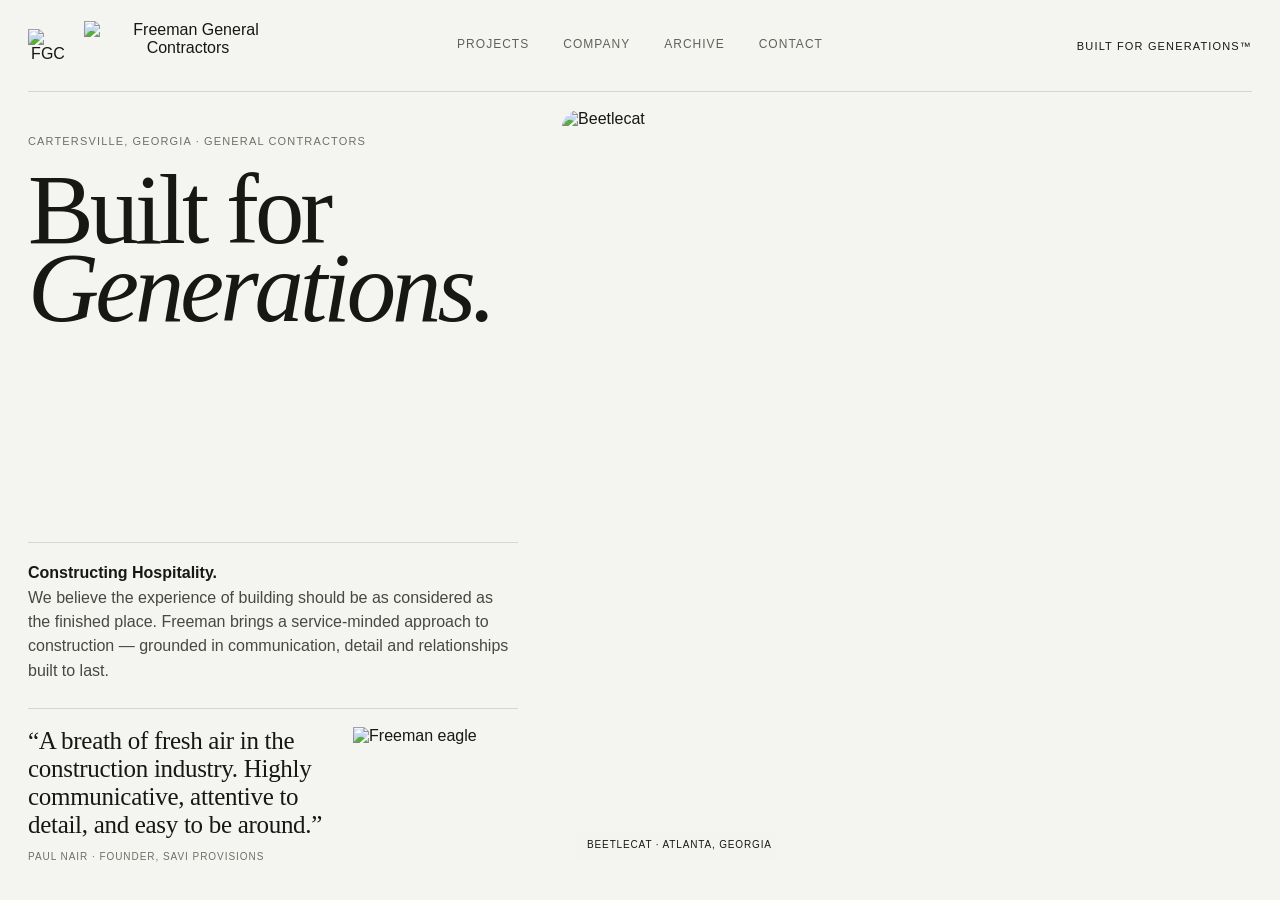
==== commit 955dd870: "Move project facts beneath photography" ====
--- a/index.html
+++ b/index.html
@@ -4,21 +4,29 @@
 <meta charset="utf-8">
 <meta name="viewport" content="width=device-width,initial-scale=1,viewport-fit=cover">
 <title>Freeman General Contractors — Built For Generations™</title>
-<link rel="icon" href="favicon.ico?v=projectflat4" sizes="any">
-<link rel="icon" type="image/svg+xml" href="favicon.svg?v=projectflat4">
-<link rel="icon" type="image/png" sizes="32x32" href="favicon-32x32.png?v=projectflat4">
-<link rel="icon" type="image/png" sizes="16x16" href="favicon-16x16.png?v=projectflat4">
-<link rel="apple-touch-icon" sizes="180x180" href="apple-touch-icon.png?v=projectflat4">
-<link rel="shortcut icon" href="favicon.ico?v=projectflat4">
-<link rel="stylesheet" href="styles.css?v=projectflat4">
+<link rel="icon" href="favicon.ico?v=projectfacts1" sizes="any">
+<link rel="icon" type="image/svg+xml" href="favicon.svg?v=projectfacts1">
+<link rel="icon" type="image/png" sizes="32x32" href="favicon-32x32.png?v=projectfacts1">
+<link rel="icon" type="image/png" sizes="16x16" href="favicon-16x16.png?v=projectfacts1">
+<link rel="apple-touch-icon" sizes="180x180" href="apple-touch-icon.png?v=projectfacts1">
+<link rel="shortcut icon" href="favicon.ico?v=projectfacts1">
+<link rel="stylesheet" href="styles.css?v=projectfacts1">
 <style>
-.proj-info{padding-bottom:20px}
-.proj-info .summary{display:block;-webkit-line-clamp:unset;overflow:visible;max-width:500px;margin-bottom:12px}
-.project-commentary{font-family:Baskerville,Georgia,serif;font-size:17px;line-height:1.26;color:#6b6258;max-width:500px;margin:0 0 12px;padding-top:12px;border-top:1px solid rgba(212,215,207,.75)}
-.project-quote{font-family:Baskerville,Georgia,serif;font-size:16px;line-height:1.25;font-style:italic;color:#2d2f29;max-width:500px;margin:0 0 10px}
-.quickfacts{margin-top:auto;grid-template-columns:1fr 1fr;column-gap:24px}
-.qf{padding:8px 0 7px}.qf:nth-child(n+3){display:block}.qf .k{font-size:9px}.qf .v{font-size:12px;line-height:1.2}
-@media(max-width:1000px){.project-commentary{font-size:15px}.project-quote{font-size:14px}.qf:nth-child(n+5){display:none}}
+/* Projects: story stays quiet; technical facts belong with the work */
+.projects{grid-template-columns:19% 33% 48%}
+.proj-info{padding:34px 46px 28px 42px;display:block;min-width:0}
+.proj-info h1{font-size:clamp(62px,4.9vw,84px);line-height:.86;margin:18px 0 24px;max-width:8.5ch}
+.project-story{max-width:500px}
+.proj-info .summary{display:block;-webkit-line-clamp:unset;overflow:visible;max-width:none;margin:0;font-size:15px;line-height:1.47;color:#41443d}
+.project-commentary{font-family:Baskerville,Georgia,serif;font-size:16px;line-height:1.3;color:#6b6258;max-width:none;margin:16px 0 0;padding-top:16px;border-top:1px solid rgba(212,215,207,.75)}
+.project-quote{font-family:Baskerville,Georgia,serif;font-size:15px;line-height:1.28;font-style:italic;color:#2d2f29;max-width:none;margin:14px 0 0}
+.proj-image{margin-top:18px;overflow:visible;border-radius:0;display:grid;grid-template-rows:minmax(0,1fr) auto;gap:12px;min-height:0}
+.proj-visual{position:relative;overflow:hidden;border-radius:18px;min-height:0}
+.proj-visual img{width:100%;height:100%;object-fit:cover;display:block;transition:opacity .18s}
+.proj-visual .cap{position:absolute;left:14px;bottom:14px;background:rgba(244,245,241,.94);padding:8px 11px;font-size:10px;letter-spacing:.085em;text-transform:uppercase}
+.proj-image .quickfacts{margin:0;border-top:1px solid var(--rule);display:grid;grid-template-columns:repeat(3,minmax(0,1fr));column-gap:22px;row-gap:0;align-self:end}
+.proj-image .qf{padding:9px 0 7px;border-bottom:0;min-width:0}.proj-image .qf:nth-child(n+3){display:block}.proj-image .qf .k{font-size:9px;letter-spacing:.08em}.proj-image .qf .v{font-size:12px;line-height:1.18;margin-top:4px;white-space:normal}
+@media(max-width:1000px){.projects{grid-template-columns:22% 32% 46%}.proj-info{padding:30px 26px 20px}.proj-info h1{font-size:56px;margin:16px 0 18px}.proj-info .summary{font-size:14px;line-height:1.42}.project-commentary{font-size:14px;line-height:1.25;margin-top:12px;padding-top:12px}.project-quote{font-size:13px;margin-top:10px}.proj-image{gap:9px}.proj-image .quickfacts{grid-template-columns:repeat(3,minmax(0,1fr));column-gap:14px}.proj-image .qf{padding:7px 0 5px}.proj-image .qf .k{font-size:8px}.proj-image .qf .v{font-size:10px}}
 </style>
 </head>
 <body>
@@ -30,15 +38,13 @@
 </header>
 <main class="stage">
 <section class="view active" id="home"><div class="home"><div class="home-copy"><div class="micro">Cartersville, Georgia · General Contractors</div><h1>Built for<br><em>Generations.</em></h1><div class="manifesto"><b>Constructing Hospitality.</b><br>We believe the experience of building should be as considered as the finished place. Freeman brings a service-minded approach to construction — grounded in communication, detail and relationships built to last.</div><div class="home-lower"><blockquote>“A breath of fresh air in the construction industry. Highly communicative, attentive to detail, and easy to be around.”<cite>Paul Nair · Founder, Savi Provisions</cite></blockquote><img src="https://cdn.prod.website-files.com/666b9585b7fd3bd24dfbba73/6904f319ecdcf81821e678cb_Red%20Freeman%20Eagle.svg" alt="Freeman eagle"></div></div><div class="home-image"><img src="https://cdn.prod.website-files.com/666b9585b7fd3bd24dfbba73/690112c66907ba02f5612747_Beetlecat%20Thumb%20Freeman%20General%20Contractors_HP.jpg" alt="Beetlecat"><div class="cap">Beetlecat · Atlanta, Georgia</div></div></div></section>
-<section class="view" id="projects"><div class="projects"><aside class="proj-list"><div class="micro">Projects · 09</div><h2>Selected Work.</h2><div class="proj-list-items" id="projectList"></div><div class="proj-philosophy"><b>Constructing<br>Hospitality.</b><i>Built For Generations™</i></div></aside><section class="proj-info"><div class="micro" id="pTop"></div><h1 id="pName"></h1><div class="summary" id="pSummary"></div><div class="project-commentary" id="pDetails"></div><div class="project-quote" id="pQuote"></div><img class="eagle" src="https://cdn.prod.website-files.com/666b9585b7fd3bd24dfbba73/6904f319ecdcf81821e678cb_Red%20Freeman%20Eagle.svg" alt=""><div class="quickfacts" id="quickfacts"></div></section><section class="proj-image"><img id="pImage" alt=""><div class="cap" id="pCap"></div></section></div></section>
+<section class="view" id="projects"><div class="projects"><aside class="proj-list"><div class="micro">Projects · 09</div><h2>Selected Work.</h2><div class="proj-list-items" id="projectList"></div><div class="proj-philosophy"><b>Constructing<br>Hospitality.</b><i>Built For Generations™</i></div></aside><section class="proj-info"><div class="micro" id="pTop"></div><h1 id="pName"></h1><div class="project-story"><div class="summary" id="pSummary"></div><div class="project-commentary" id="pDetails"></div><div class="project-quote" id="pQuote"></div></div></section><section class="proj-image"><div class="proj-visual"><img id="pImage" alt=""><div class="cap" id="pCap"></div></div><div class="quickfacts" id="quickfacts"></div></section></div></section>
 <section class="view" id="company"><div class="company"><section class="company-intro"><div class="micro">Company</div><h1>Relationships<br>are the bedrock.</h1><p>Respect, integrity and commitment shape every relationship — with <em>clients, craftspeople, suppliers, architects and engineers.</em></p><img src="https://cdn.prod.website-files.com/666b9585b7fd3bd24dfbba73/6904f319ecdcf81821e678cb_Red%20Freeman%20Eagle.svg" alt=""></section><section class="company-panel"><div class="subnav"><button class="active" data-sub="overview">Overview</button><button data-sub="services">Services</button><button data-sub="team">Founder</button><button data-sub="faqs">FAQs</button></div><div><div class="subview active" id="overview"><div class="overview-grid"><div><h3>Built through relationships.</h3><p>Freeman approaches every project with the same standards we value personally: respect, integrity and commitment. Strong work begins with trust — among the client, design team, trades and builder.</p></div><div><h3>Construction as service.</h3><p>Constructing Hospitality is our belief that how a project is built matters. Clear communication, thoughtful coordination and attention to detail should define the process as much as the finished work.</p></div></div></div><div class="subview" id="services"><div class="service-list" id="servicesList"></div></div><div class="subview" id="team"><div class="founder-layout"><div class="founder-photo"><img src="https://cdn.prod.website-files.com/666b9585b7fd3bd24dfbba73/6904f4355f384508023b1b5f_586fac66beb6bf631c2b0ccec63dc2b7_Gabe%20Freeman%20General%20Contractors_HP.jpg?v=verified" alt="Gabe Freeman"></div><div class="founder-copy"><div class="people-tabs" id="peopleTabs"></div><div class="person"><h3 id="personName"></h3><div class="role" id="personRole"></div><p id="personCopy"></p></div></div></div></div><div class="subview" id="faqs"><div class="faq-list" id="faqList"></div></div></div></section></div></section>
 <section class="view" id="archive"><div class="archive"><div class="archive-head"><h1>Archive.</h1><span>From the field · ongoing</span></div><div class="archive-grid" id="archiveGrid"></div></div></section>
 <section class="view" id="contact"><div class="contact"><section class="contact-copy"><div class="micro">Contact</div><h1>Tell us what<br>you’re building.</h1><p>Residential, commercial and hospitality projects begin with a conversation.</p><div class="contact-meta">Tel. 706.263.3348<br>gabe@freemangc.com<br><br>Cartersville, Georgia<br>Built For Generations™</div></section><section class="form"><input class="field" placeholder="Full Name*"><input class="field" placeholder="Email*"><input class="field full" placeholder="Phone Number*"><div class="ptype"><button class="active">Residential</button><button>Commercial</button><button>Other</button></div><textarea class="field full" placeholder="Tell us about the project"></textarea><button class="send">Send inquiry ↗</button></section></div></section>
 </main></div>
-<script>
-window.recordOpen={};window.recordClose={};window.record={classList:{add(){},remove(){}}};
-</script>
-<script src="app.js?v=projectflat4"></script>
+<script>window.recordOpen={};window.recordClose={};window.record={classList:{add(){},remove(){}}};</script>
+<script src="app.js?v=projectfacts1"></script>
 <script>
 if(typeof people!=='undefined'){people.splice(1);if(window.peopleTabs)peopleTabs.innerHTML='';if(typeof showPerson==='function')showPerson(0);}
 if(typeof projects!=='undefined'){
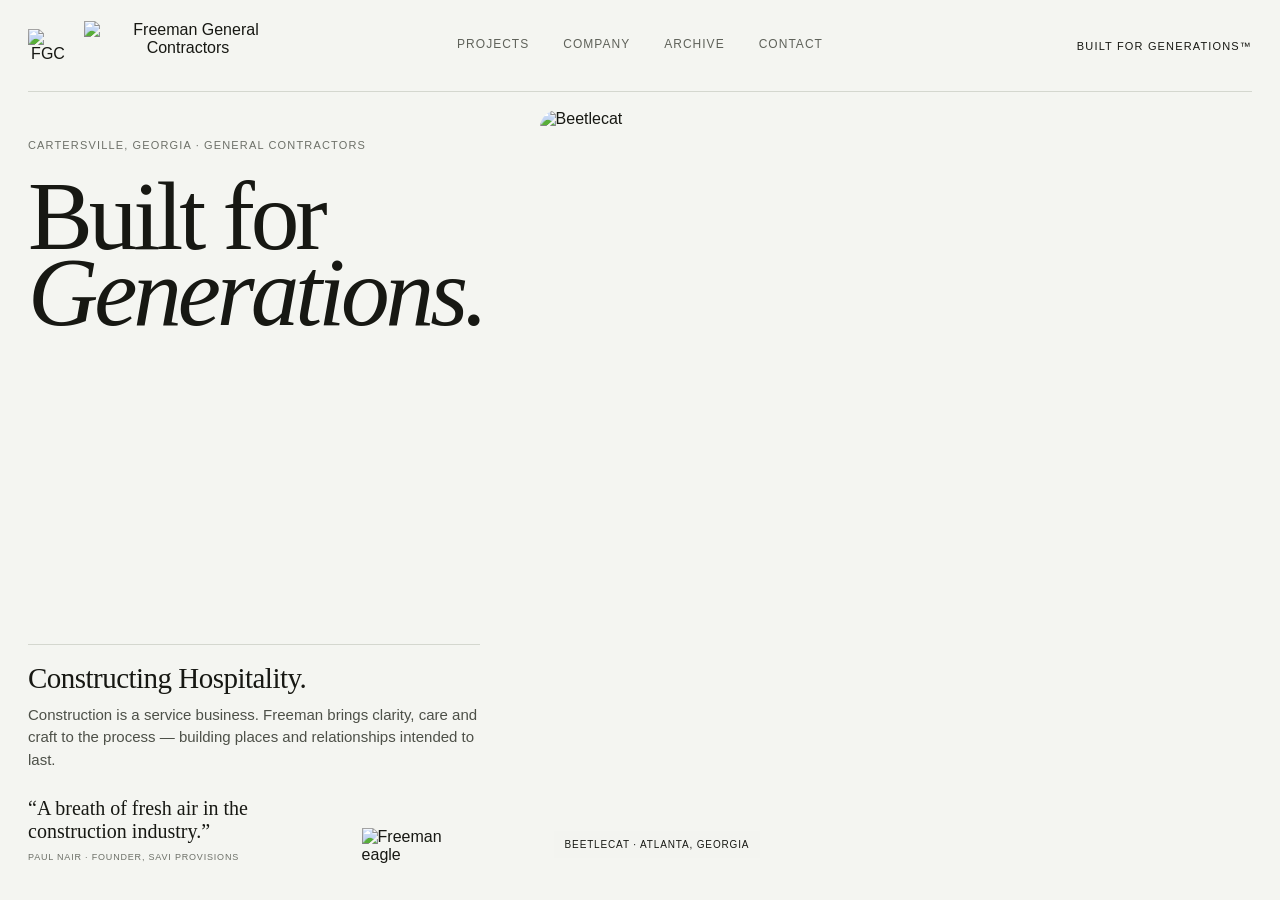
==== commit 43defb64: "Distill Freeman home into a quieter cinematic first screen" ====
--- a/index.html
+++ b/index.html
@@ -4,56 +4,19 @@
 <meta charset="utf-8">
 <meta name="viewport" content="width=device-width,initial-scale=1,viewport-fit=cover">
 <title>Freeman General Contractors — Built For Generations™</title>
-<link rel="icon" href="favicon.ico?v=projectfacts1" sizes="any">
-<link rel="icon" type="image/svg+xml" href="favicon.svg?v=projectfacts1">
-<link rel="icon" type="image/png" sizes="32x32" href="favicon-32x32.png?v=projectfacts1">
-<link rel="icon" type="image/png" sizes="16x16" href="favicon-16x16.png?v=projectfacts1">
-<link rel="apple-touch-icon" sizes="180x180" href="apple-touch-icon.png?v=projectfacts1">
-<link rel="shortcut icon" href="favicon.ico?v=projectfacts1">
-<link rel="stylesheet" href="styles.css?v=projectfacts1">
+<link rel="icon" href="favicon.ico?v=home1" sizes="any"><link rel="icon" type="image/svg+xml" href="favicon.svg?v=home1"><link rel="apple-touch-icon" sizes="180x180" href="apple-touch-icon.png?v=home1"><link rel="stylesheet" href="styles.css?v=home1">
 <style>
-/* Projects: story stays quiet; technical facts belong with the work */
-.projects{grid-template-columns:19% 33% 48%}
-.proj-info{padding:34px 46px 28px 42px;display:block;min-width:0}
-.proj-info h1{font-size:clamp(62px,4.9vw,84px);line-height:.86;margin:18px 0 24px;max-width:8.5ch}
-.project-story{max-width:500px}
-.proj-info .summary{display:block;-webkit-line-clamp:unset;overflow:visible;max-width:none;margin:0;font-size:15px;line-height:1.47;color:#41443d}
-.project-commentary{font-family:Baskerville,Georgia,serif;font-size:16px;line-height:1.3;color:#6b6258;max-width:none;margin:16px 0 0;padding-top:16px;border-top:1px solid rgba(212,215,207,.75)}
-.project-quote{font-family:Baskerville,Georgia,serif;font-size:15px;line-height:1.28;font-style:italic;color:#2d2f29;max-width:none;margin:14px 0 0}
-.proj-image{margin-top:18px;overflow:visible;border-radius:0;display:grid;grid-template-rows:minmax(0,1fr) auto;gap:12px;min-height:0}
-.proj-visual{position:relative;overflow:hidden;border-radius:18px;min-height:0}
-.proj-visual img{width:100%;height:100%;object-fit:cover;display:block;transition:opacity .18s}
-.proj-visual .cap{position:absolute;left:14px;bottom:14px;background:rgba(244,245,241,.94);padding:8px 11px;font-size:10px;letter-spacing:.085em;text-transform:uppercase}
-.proj-image .quickfacts{margin:0;border-top:1px solid var(--rule);display:grid;grid-template-columns:repeat(3,minmax(0,1fr));column-gap:22px;row-gap:0;align-self:end}
-.proj-image .qf{padding:9px 0 7px;border-bottom:0;min-width:0}.proj-image .qf:nth-child(n+3){display:block}.proj-image .qf .k{font-size:9px;letter-spacing:.08em}.proj-image .qf .v{font-size:12px;line-height:1.18;margin-top:4px;white-space:normal}
-@media(max-width:1000px){.projects{grid-template-columns:22% 32% 46%}.proj-info{padding:30px 26px 20px}.proj-info h1{font-size:56px;margin:16px 0 18px}.proj-info .summary{font-size:14px;line-height:1.42}.project-commentary{font-size:14px;line-height:1.25;margin-top:12px;padding-top:12px}.project-quote{font-size:13px;margin-top:10px}.proj-image{gap:9px}.proj-image .quickfacts{grid-template-columns:repeat(3,minmax(0,1fr));column-gap:14px}.proj-image .qf{padding:7px 0 5px}.proj-image .qf .k{font-size:8px}.proj-image .qf .v{font-size:10px}}
+/* Home — distilled */
+.home{height:100%;display:grid;grid-template-columns:40% 60%;gap:22px;padding:18px 0 28px}.home-copy{padding:28px 38px 8px 0;display:flex;flex-direction:column;min-width:0}.home-copy h1{font-family:Baskerville,"Iowan Old Style",Georgia,serif;font-weight:400;font-size:clamp(82px,7.6vw,126px);line-height:.78;letter-spacing:-.042em;margin:26px 0 0;max-width:6.7ch}.home-copy h1 em{font-style:italic;font-weight:400}.home-statement{margin-top:auto;border-top:1px solid var(--rule);padding-top:18px;max-width:520px}.home-statement h2{font-family:Baskerville,Georgia,serif;font-size:29px;line-height:1.06;font-weight:400;letter-spacing:-.018em;margin:0 0 10px}.home-statement p{font-size:15px;line-height:1.5;color:#4d5048;margin:0;max-width:470px}.home-proof{margin-top:26px;display:grid;grid-template-columns:minmax(0,1fr) 132px;gap:24px;align-items:end}.home-proof blockquote{font-family:Baskerville,Georgia,serif;font-size:20px;line-height:1.16;margin:0}.home-proof cite{display:block;margin-top:8px;font:9px/1.4 Arial,sans-serif;letter-spacing:.09em;text-transform:uppercase;color:var(--muted)}.home-proof img{width:118px;justify-self:end}.home-image{position:relative;overflow:hidden;border-radius:18px}.home-image img{width:100%;height:100%;object-fit:cover;display:block}.home-image .cap{position:absolute;left:14px;bottom:14px;background:rgba(244,245,241,.94);padding:8px 11px;font-size:10px;letter-spacing:.085em;text-transform:uppercase}
+/* Projects */
+.projects{grid-template-columns:19% 33% 48%}.proj-info{padding:34px 46px 28px 42px;display:block;min-width:0}.proj-info h1{font-size:clamp(62px,4.9vw,84px);line-height:.86;margin:18px 0 24px;max-width:8.5ch}.project-story{max-width:500px}.proj-info .summary{display:block;-webkit-line-clamp:unset;overflow:visible;max-width:none;margin:0;font-size:15px;line-height:1.47;color:#41443d}.project-commentary{font-family:Baskerville,Georgia,serif;font-size:16px;line-height:1.3;color:#6b6258;margin:16px 0 0;padding-top:16px;border-top:1px solid rgba(212,215,207,.75)}.project-quote{font-family:Baskerville,Georgia,serif;font-size:15px;line-height:1.28;font-style:italic;color:#2d2f29;margin:14px 0 0}.proj-image{margin-top:18px;overflow:visible;border-radius:0;display:grid;grid-template-rows:minmax(0,1fr) auto;gap:12px;min-height:0}.proj-visual{position:relative;overflow:hidden;border-radius:18px;min-height:0}.proj-visual img{width:100%;height:100%;object-fit:cover;display:block;transition:opacity .18s}.proj-visual .cap{position:absolute;left:14px;bottom:14px;background:rgba(244,245,241,.94);padding:8px 11px;font-size:10px;letter-spacing:.085em;text-transform:uppercase}.proj-image .quickfacts{margin:0;border-top:1px solid var(--rule);display:grid;grid-template-columns:repeat(3,minmax(0,1fr));column-gap:22px}.proj-image .qf{padding:9px 0 7px;border-bottom:0}.proj-image .qf:nth-child(n+3){display:block}.proj-image .qf .k{font-size:9px}.proj-image .qf .v{font-size:12px;line-height:1.18;margin-top:4px}
+/* Company */
+.company{height:100%;display:grid;grid-template-columns:38% 62%;padding:18px 0 28px}.company-intro{padding:32px 48px 24px 0;border-right:1px solid var(--rule);display:flex;flex-direction:column;min-width:0}.company-intro h1{font-family:Baskerville,"Iowan Old Style",Georgia,serif;font-size:clamp(58px,5vw,82px);line-height:.86;font-weight:400;letter-spacing:-.035em;margin:18px 0 30px}.company-intro p{font-family:Baskerville,Georgia,serif;font-size:24px;line-height:1.17;letter-spacing:-.012em;max-width:500px;margin:0}.company-intro p em{font-style:normal;color:var(--red)}.company-principles{margin-top:auto;border-top:1px solid var(--rule);padding-top:15px;display:grid;grid-template-columns:repeat(3,1fr);gap:18px}.company-principles span{font-size:10px;letter-spacing:.095em;text-transform:uppercase;color:var(--muted)}.company-principles b{display:block;font-family:Baskerville,Georgia,serif;font-size:17px;font-weight:400;letter-spacing:0;color:var(--ink);text-transform:none;margin-top:5px}.company-intro>img{display:none}.company-panel{padding:0 0 0 34px;display:grid;grid-template-rows:48px minmax(0,1fr)}.subnav{display:flex;gap:28px;align-items:center;border-bottom:1px solid var(--rule)}.subnav button{padding:0 0 10px;font-size:10px}.subview{display:none;height:100%;padding-top:18px;min-height:0}.subview.active{display:block}.company-hero{height:100%;display:grid;grid-template-rows:minmax(0,1fr) auto;gap:14px}.company-hero-image{position:relative;overflow:hidden;border-radius:18px;min-height:0;background:#ddd}.company-hero-image img{width:100%;height:100%;object-fit:cover;display:block}.company-hero-image .eagle-overlay{position:absolute;right:24px;bottom:22px;width:132px;height:auto}.company-proof{display:grid;grid-template-columns:1.25fr 1fr;gap:32px;align-items:start}.company-proof blockquote{font-family:Baskerville,Georgia,serif;font-size:19px;line-height:1.18;margin:0}.company-proof cite{display:block;margin-top:7px;font:9px/1.4 Arial,sans-serif;letter-spacing:.09em;text-transform:uppercase;color:var(--muted)}.company-proof p{font-size:13px;line-height:1.48;color:#55584f;margin:0}.service-list{grid-template-columns:1fr 1fr;gap:0 30px}.service-card{padding:15px 0 13px}.service-card h3{font-size:27px;margin-bottom:9px}.service-card p{font-size:13px;line-height:1.48}.founder-layout{height:100%;display:grid;grid-template-columns:55% 45%;gap:28px;min-height:0}.founder-photo{overflow:hidden;border-radius:18px;min-height:0;background:#e9e9e4}.founder-photo img{width:100%;height:100%;object-fit:contain;object-position:center;display:block}.founder-copy{display:flex;flex-direction:column;justify-content:center;padding:10px 18px 10px 0}.people-tabs{display:none}.person h3{font-size:52px;line-height:.92}.person .role{margin:9px 0 18px}.person p{font-size:14px;line-height:1.52}.faq-list{gap:0 30px}.faq-item{padding:13px 0}.faq-item h4{font-size:14px}.faq-item p{font-size:12px;line-height:1.48}
+@media(max-width:1000px){.home{grid-template-columns:42% 58%}.home-copy{padding-right:26px}.home-copy h1{font-size:76px}.home-statement h2{font-size:25px}.home-proof blockquote{font-size:17px}.projects{grid-template-columns:22% 32% 46%}.proj-info{padding:30px 26px 20px}.proj-info h1{font-size:56px}.company{grid-template-columns:37% 63%}.company-intro{padding:28px 30px 20px 0}.company-intro h1{font-size:54px}.company-intro p{font-size:20px}.company-panel{padding-left:26px}.company-proof blockquote{font-size:16px}.founder-layout{grid-template-columns:52% 48%}.person h3{font-size:44px}}
 </style>
-</head>
-<body>
-<div class="site">
-<header>
-  <button class="brand" id="homeBtn" aria-label="Freeman General Contractors home"><img class="mark" src="https://cdn.prod.website-files.com/666b9585b7fd3bd24dfbba73/69010b8d9ae70d8e5846b9e2_FGC%20Logomark.svg" alt="FGC"><img class="logo" src="https://cdn.prod.website-files.com/666b9585b7fd3bd24dfbba73/6901620dbf625b7a19881f17_Freeman%20General%20Contractors%20Logotype.svg" alt="Freeman General Contractors" width="208" height="49"></button>
-  <nav><button data-view="projects">Projects</button><button data-view="company">Company</button><button data-view="archive">Archive</button><button data-view="contact">Contact</button></nav>
-  <div class="header-mark">Built For Generations™</div>
-</header>
-<main class="stage">
-<section class="view active" id="home"><div class="home"><div class="home-copy"><div class="micro">Cartersville, Georgia · General Contractors</div><h1>Built for<br><em>Generations.</em></h1><div class="manifesto"><b>Constructing Hospitality.</b><br>We believe the experience of building should be as considered as the finished place. Freeman brings a service-minded approach to construction — grounded in communication, detail and relationships built to last.</div><div class="home-lower"><blockquote>“A breath of fresh air in the construction industry. Highly communicative, attentive to detail, and easy to be around.”<cite>Paul Nair · Founder, Savi Provisions</cite></blockquote><img src="https://cdn.prod.website-files.com/666b9585b7fd3bd24dfbba73/6904f319ecdcf81821e678cb_Red%20Freeman%20Eagle.svg" alt="Freeman eagle"></div></div><div class="home-image"><img src="https://cdn.prod.website-files.com/666b9585b7fd3bd24dfbba73/690112c66907ba02f5612747_Beetlecat%20Thumb%20Freeman%20General%20Contractors_HP.jpg" alt="Beetlecat"><div class="cap">Beetlecat · Atlanta, Georgia</div></div></div></section>
-<section class="view" id="projects"><div class="projects"><aside class="proj-list"><div class="micro">Projects · 09</div><h2>Selected Work.</h2><div class="proj-list-items" id="projectList"></div><div class="proj-philosophy"><b>Constructing<br>Hospitality.</b><i>Built For Generations™</i></div></aside><section class="proj-info"><div class="micro" id="pTop"></div><h1 id="pName"></h1><div class="project-story"><div class="summary" id="pSummary"></div><div class="project-commentary" id="pDetails"></div><div class="project-quote" id="pQuote"></div></div></section><section class="proj-image"><div class="proj-visual"><img id="pImage" alt=""><div class="cap" id="pCap"></div></div><div class="quickfacts" id="quickfacts"></div></section></div></section>
-<section class="view" id="company"><div class="company"><section class="company-intro"><div class="micro">Company</div><h1>Relationships<br>are the bedrock.</h1><p>Respect, integrity and commitment shape every relationship — with <em>clients, craftspeople, suppliers, architects and engineers.</em></p><img src="https://cdn.prod.website-files.com/666b9585b7fd3bd24dfbba73/6904f319ecdcf81821e678cb_Red%20Freeman%20Eagle.svg" alt=""></section><section class="company-panel"><div class="subnav"><button class="active" data-sub="overview">Overview</button><button data-sub="services">Services</button><button data-sub="team">Founder</button><button data-sub="faqs">FAQs</button></div><div><div class="subview active" id="overview"><div class="overview-grid"><div><h3>Built through relationships.</h3><p>Freeman approaches every project with the same standards we value personally: respect, integrity and commitment. Strong work begins with trust — among the client, design team, trades and builder.</p></div><div><h3>Construction as service.</h3><p>Constructing Hospitality is our belief that how a project is built matters. Clear communication, thoughtful coordination and attention to detail should define the process as much as the finished work.</p></div></div></div><div class="subview" id="services"><div class="service-list" id="servicesList"></div></div><div class="subview" id="team"><div class="founder-layout"><div class="founder-photo"><img src="https://cdn.prod.website-files.com/666b9585b7fd3bd24dfbba73/6904f4355f384508023b1b5f_586fac66beb6bf631c2b0ccec63dc2b7_Gabe%20Freeman%20General%20Contractors_HP.jpg?v=verified" alt="Gabe Freeman"></div><div class="founder-copy"><div class="people-tabs" id="peopleTabs"></div><div class="person"><h3 id="personName"></h3><div class="role" id="personRole"></div><p id="personCopy"></p></div></div></div></div><div class="subview" id="faqs"><div class="faq-list" id="faqList"></div></div></div></section></div></section>
-<section class="view" id="archive"><div class="archive"><div class="archive-head"><h1>Archive.</h1><span>From the field · ongoing</span></div><div class="archive-grid" id="archiveGrid"></div></div></section>
-<section class="view" id="contact"><div class="contact"><section class="contact-copy"><div class="micro">Contact</div><h1>Tell us what<br>you’re building.</h1><p>Residential, commercial and hospitality projects begin with a conversation.</p><div class="contact-meta">Tel. 706.263.3348<br>gabe@freemangc.com<br><br>Cartersville, Georgia<br>Built For Generations™</div></section><section class="form"><input class="field" placeholder="Full Name*"><input class="field" placeholder="Email*"><input class="field full" placeholder="Phone Number*"><div class="ptype"><button class="active">Residential</button><button>Commercial</button><button>Other</button></div><textarea class="field full" placeholder="Tell us about the project"></textarea><button class="send">Send inquiry ↗</button></section></div></section>
-</main></div>
-<script>window.recordOpen={};window.recordClose={};window.record={classList:{add(){},remove(){}}};</script>
-<script src="app.js?v=projectfacts1"></script>
-<script>
-if(typeof people!=='undefined'){people.splice(1);if(window.peopleTabs)peopleTabs.innerHTML='';if(typeof showPerson==='function')showPerson(0);}
-if(typeof projects!=='undefined'){
-  showProject=function(i){
-    current=i;const p=projects[i];
-    [...plist.children].forEach((b,j)=>b.classList.toggle('active',j===i));
-    pTop.textContent=`${p.location} · ${p.type} · Project ${String(i+1).padStart(2,'0')} / 09`;
-    pName.textContent=p.name;pSummary.textContent=p.summary||'';pDetails.textContent=p.details||'';pDetails.style.display=p.details?'block':'none';pQuote.textContent=p.quote?`“${p.quote}”`:'';pQuote.style.display=p.quote?'block':'none';pImage.style.opacity=0;setTimeout(()=>{pImage.src=p.images[0];pImage.style.opacity=1},60);pCap.textContent=`${p.name} · ${p.location}`;quickfacts.innerHTML=p.credits.map(x=>`<div class="qf"><div class="k">${x[0]}</div><div class="v">${x[1]}</div></div>`).join('');
-  };showProject(current||0);
-}
-</script>
-</body></html>+</head><body><div class="site"><header><button class="brand" id="homeBtn" aria-label="Freeman General Contractors home"><img class="mark" src="https://cdn.prod.website-files.com/666b9585b7fd3bd24dfbba73/69010b8d9ae70d8e5846b9e2_FGC%20Logomark.svg" alt="FGC"><img class="logo" src="https://cdn.prod.website-files.com/666b9585b7fd3bd24dfbba73/6901620dbf625b7a19881f17_Freeman%20General%20Contractors%20Logotype.svg" alt="Freeman General Contractors" width="208" height="49"></button><nav><button data-view="projects">Projects</button><button data-view="company">Company</button><button data-view="archive">Archive</button><button data-view="contact">Contact</button></nav><div class="header-mark">Built For Generations™</div></header><main class="stage">
+<section class="view active" id="home"><div class="home"><div class="home-copy"><div class="micro">Cartersville, Georgia · General Contractors</div><h1>Built for<br><em>Generations.</em></h1><div class="home-statement"><h2>Constructing Hospitality.</h2><p>Construction is a service business. Freeman brings clarity, care and craft to the process — building places and relationships intended to last.</p></div><div class="home-proof"><blockquote>“A breath of fresh air in the construction industry.”<cite>Paul Nair · Founder, Savi Provisions</cite></blockquote><img src="https://cdn.prod.website-files.com/666b9585b7fd3bd24dfbba73/6904f319ecdcf81821e678cb_Red%20Freeman%20Eagle.svg" alt="Freeman eagle"></div></div><div class="home-image"><img src="https://cdn.prod.website-files.com/666b9585b7fd3bd24dfbba73/690112c66907ba02f5612747_Beetlecat%20Thumb%20Freeman%20General%20Contractors_HP.jpg" alt="Beetlecat"><div class="cap">Beetlecat · Atlanta, Georgia</div></div></div></section>
+<section class="view" id="projects"><div class="projects"><aside class="proj-list"><div class="micro">Projects · 09</div><h2>Selected Work.</h2><div class="proj-list-items" id="projectList"></div></aside><section class="proj-info"><div class="micro" id="pTop"></div><h1 id="pName"></h1><div class="project-story"><div class="summary" id="pSummary"></div><div class="project-commentary" id="pDetails"></div><div class="project-quote" id="pQuote"></div></div></section><section class="proj-image"><div class="proj-visual"><img id="pImage" alt=""><div class="cap" id="pCap"></div></div><div class="quickfacts" id="quickfacts"></div></section></div></section>
+<section class="view" id="company"><div class="company"><section class="company-intro"><div class="micro">Company · Freeman General Contractors</div><h1>Relationships<br>are the bedrock.</h1><p>Respect, integrity and commitment shape every relationship — with <em>clients, craftspeople, suppliers, architects and engineers.</em></p><div class="company-principles"><span>01<b>Respect</b></span><span>02<b>Integrity</b></span><span>03<b>Commitment</b></span></div></section><section class="company-panel"><div class="subnav"><button class="active" data-sub="overview">Overview</button><button data-sub="services">Services</button><button data-sub="team">Founder</button><button data-sub="faqs">FAQs</button></div><div><div class="subview active" id="overview"><div class="company-hero"><div class="company-hero-image"><img src="https://cdn.prod.website-files.com/666b9585b7fd3bd24dfbba73/690112c66907ba02f5612747_Beetlecat%20Thumb%20Freeman%20General%20Contractors_HP.jpg" alt="Freeman construction work"><img class="eagle-overlay" src="https://cdn.prod.website-files.com/666b9585b7fd3bd24dfbba73/6904f319ecdcf81821e678cb_Red%20Freeman%20Eagle.svg" alt=""></div><div class="company-proof"><blockquote>“The experience of building should be as considered as the finished place.”<cite>Constructing Hospitality · Freeman</cite></blockquote><p>Freeman is a Cartersville, Georgia general contractor serving residential, commercial and hospitality projects through clear communication, thoughtful coordination and enduring relationships.</p></div></div></div><div class="subview" id="services"><div class="service-list" id="servicesList"></div></div><div class="subview" id="team"><div class="founder-layout"><div class="founder-photo"><img src="https://cdn.prod.website-files.com/666b9585b7fd3bd24dfbba73/6904f4355f384508023b1b5f_586fac66beb6bf631c2b0ccec63dc2b7_Gabe%20Freeman%20General%20Contractors_HP.jpg?v=verified2" alt="Gabe Freeman"></div><div class="founder-copy"><div class="people-tabs" id="peopleTabs"></div><div class="person"><h3 id="personName"></h3><div class="role" id="personRole"></div><p id="personCopy"></p></div></div></div></div><div class="subview" id="faqs"><div class="faq-list" id="faqList"></div></div></div></section></div></section>
+<section class="view" id="archive"><div class="archive"><div class="archive-head"><h1>Archive.</h1><span>From the field · ongoing</span></div><div class="archive-grid" id="archiveGrid"></div></div></section><section class="view" id="contact"><div class="contact"><section class="contact-copy"><div class="micro">Contact</div><h1>Tell us what<br>you’re building.</h1><p>Residential, commercial and hospitality projects begin with a conversation.</p><div class="contact-meta">Tel. 706.263.3348<br>gabe@freemangc.com<br><br>Cartersville, Georgia<br>Built For Generations™</div></section><section class="form"><input class="field" placeholder="Full Name*"><input class="field" placeholder="Email*"><input class="field full" placeholder="Phone Number*"><div class="ptype"><button class="active">Residential</button><button>Commercial</button><button>Other</button></div><textarea class="field full" placeholder="Tell us about the project"></textarea><button class="send">Send inquiry ↗</button></section></div></section>
+</main></div><script>window.recordOpen={};window.recordClose={};window.record={classList:{add(){},remove(){}}};</script><script src="app.js?v=home1"></script><script>if(typeof people!=='undefined'){people.splice(1);if(window.peopleTabs)peopleTabs.innerHTML='';if(typeof showPerson==='function')showPerson(0);}if(typeof projects!=='undefined'){showProject=function(i){current=i;const p=projects[i];[...plist.children].forEach((b,j)=>b.classList.toggle('active',j===i));pTop.textContent=`${p.location} · ${p.type} · Project ${String(i+1).padStart(2,'0')} / 09`;pName.textContent=p.name;pSummary.textContent=p.summary||'';pDetails.textContent=p.details||'';pDetails.style.display=p.details?'block':'none';pQuote.textContent=p.quote?`“${p.quote}”`:'';pQuote.style.display=p.quote?'block':'none';pImage.style.opacity=0;setTimeout(()=>{pImage.src=p.images[0];pImage.style.opacity=1},60);pCap.textContent=`${p.name} · ${p.location}`;quickfacts.innerHTML=p.credits.map(x=>`<div class="qf"><div class="k">${x[0]}</div><div class="v">${x[1]}</div></div>`).join('');};showProject(current||0);}</script></body></html>
